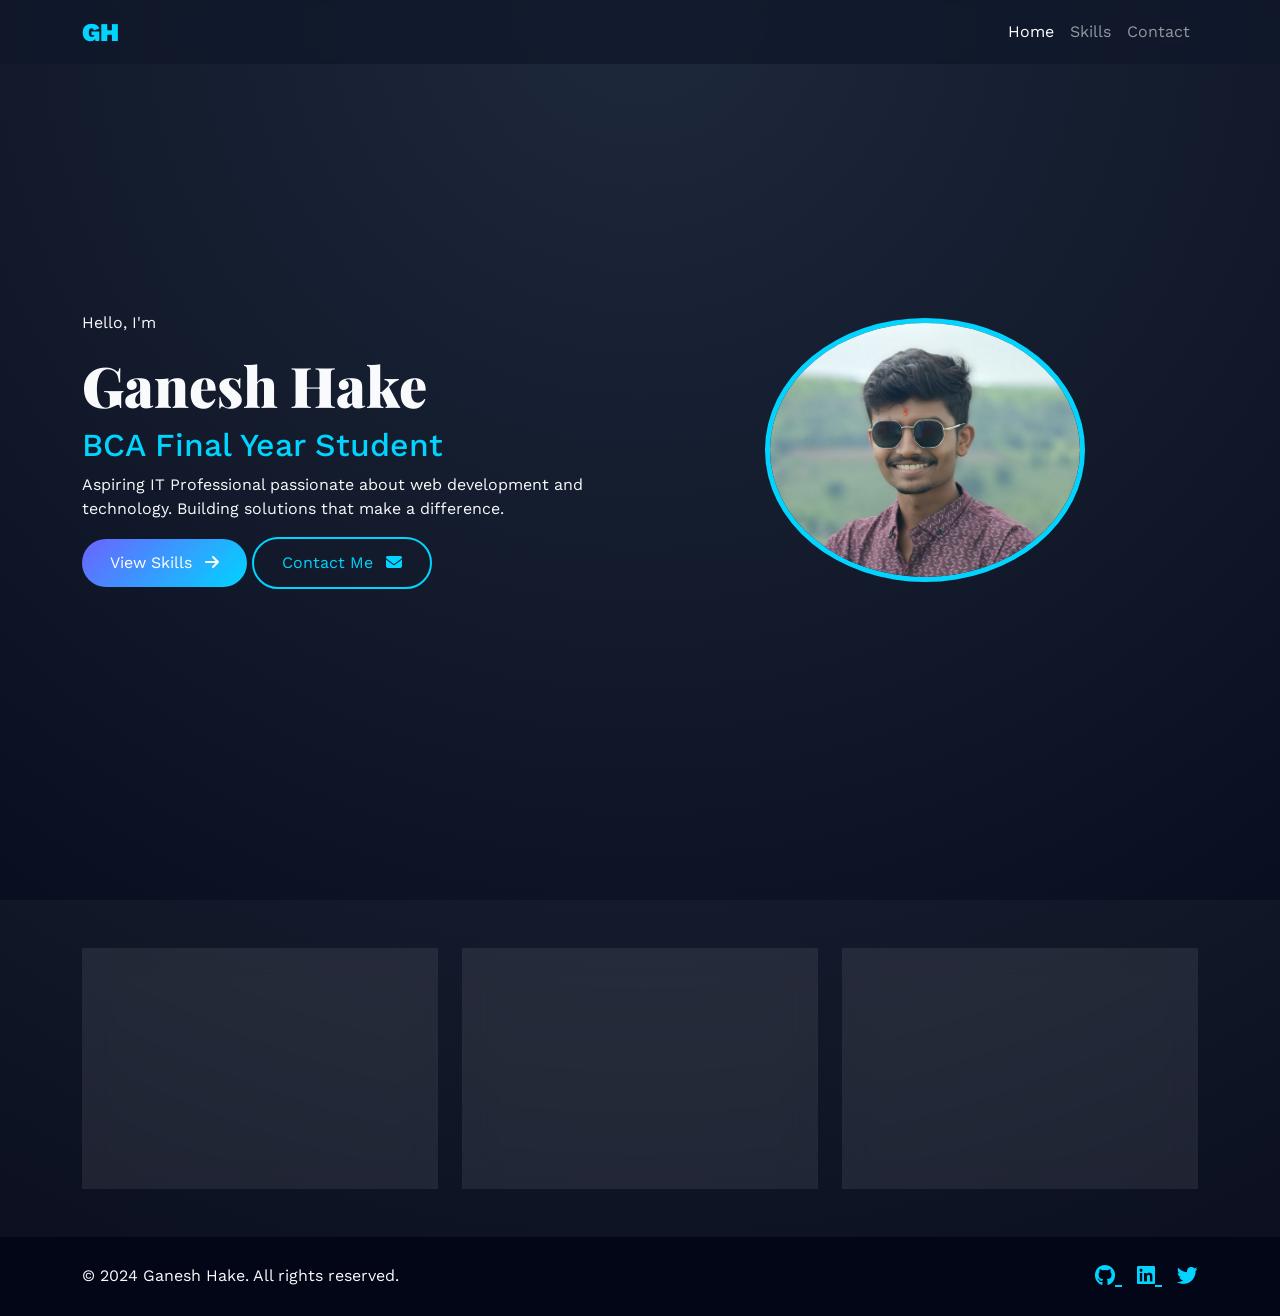
==== index.html @ a3e459bf "Add files via upload" ====
<!DOCTYPE html>
<html lang="en">
<head>
    <meta charset="UTF-8">
    <meta name="viewport" content="width=device-width, initial-scale=1.0">
    <title>Ganesh Hake - Portfolio</title>
    
    <!-- Bootstrap 5 CSS -->
    <link href="https://cdn.jsdelivr.net/npm/bootstrap@5.3.0/dist/css/bootstrap.min.css" rel="stylesheet">
    
    <!-- Font Awesome for Icons -->
    <link rel="stylesheet" href="https://cdnjs.cloudflare.com/ajax/libs/font-awesome/6.4.0/css/all.min.css">
    
    <!-- Google Fonts -->
    <link href="https://fonts.googleapis.com/css2?family=Playfair+Display:wght@700;900&family=Work+Sans:wght@300;400;500;600&display=swap" rel="stylesheet">
    
    <!-- Custom CSS -->
    <link rel="stylesheet" href="css/style.css">
</head>
<body>
    <!-- Navigation Bar -->
    <nav class="navbar navbar-expand-lg navbar-dark fixed-top">
        <div class="container">
            <a class="navbar-brand" href="index.html">
                <span class="brand-text">GH</span>
            </a>
            <button class="navbar-toggler" type="button" data-bs-toggle="collapse" data-bs-target="#navbarNav">
                <span class="navbar-toggler-icon"></span>
            </button>
            <div class="collapse navbar-collapse" id="navbarNav">
                <ul class="navbar-nav ms-auto">
                    <li class="nav-item">
                        <a class="nav-link active" href="index.html">Home</a>
                    </li>
                    <li class="nav-item">
                        <a class="nav-link" href="about.html">Skills</a>
                    </li>
                    <li class="nav-item">
                        <a class="nav-link" href="contact.html">Contact</a>
                    </li>
                </ul>
            </div>
        </div>
    </nav>

    <!-- Hero Section -->
    <section class="hero-section" id="home">
        <div class="hero-background"></div>
        <div class="container">
            <div class="row align-items-center min-vh-100">
                <div class="col-lg-6 hero-content">
                    <div class="hero-text">
                        <p class="hero-greeting fade-in-up">Hello, I'm</p>
                        <h1 class="hero-name fade-in-up delay-1">Ganesh Hake</h1>
                        <h2 class="hero-title fade-in-up delay-2">BCA Final Year Student</h2>
                        <p class="hero-description fade-in-up delay-3">
                            Aspiring IT Professional passionate about web development and technology. 
                            Building solutions that make a difference.
                        </p>
                        <div class="hero-buttons fade-in-up delay-4">
                            <a href="about.html" class="btn btn-primary btn-custom">
                                View Skills
                                <i class="fas fa-arrow-right ms-2"></i>
                            </a>
                            <a href="contact.html" class="btn btn-outline btn-custom-outline">
                                Contact Me
                                <i class="fas fa-envelope ms-2"></i>
                            </a>
                        </div>
                    </div>
                </div>
                <div class="col-lg-6 hero-image-container">
                    <div class="profile-image-wrapper fade-in-up delay-2">
                        <!-- Placeholder profile image -->
                        <div class="profile-image">
                            <img src="assets/images/me.jpg" alt="Ganesh Hake Profile">
                        </div>
                        <div class="profile-decoration decoration-1"></div>
                        <div class="profile-decoration decoration-2"></div>
                        <div class="profile-decoration decoration-3"></div>
                    </div>
                </div>
            </div>
        </div>
        
        <!-- Scroll indicator -->
        <div class="scroll-indicator">
            <div class="scroll-arrow"></div>
        </div>
    </section>

    <!-- Quick Highlights Section -->
    <section class="highlights-section py-5">
        <div class="container">
            <div class="row g-4">
                <div class="col-md-4">
                    <div class="highlight-card" data-animate="fadeInUp">
                        <div class="highlight-icon">
                            <i class="fas fa-graduation-cap"></i>
                        </div>
                        <h3>Education</h3>
                        <p>BCA Final Year Student focused on practical application of technology</p>
                    </div>
                </div>
                <div class="col-md-4">
                    <div class="highlight-card" data-animate="fadeInUp" data-delay="100">
                        <div class="highlight-icon">
                            <i class="fas fa-code"></i>
                        </div>
                        <h3>Development</h3>
                        <p>Proficient in web technologies and modern development practices</p>
                    </div>
                </div>
                <div class="col-md-4">
                    <div class="highlight-card" data-animate="fadeInUp" data-delay="200">
                        <div class="highlight-icon">
                            <i class="fas fa-rocket"></i>
                        </div>
                        <h3>Innovation</h3>
                        <p>Always learning and exploring new technologies</p>
                    </div>
                </div>
            </div>
        </div>
    </section>

    <!-- Footer -->
    <footer class="footer py-4">
        <div class="container">
            <div class="row align-items-center">
                <div class="col-md-6 text-center text-md-start">
                    <p class="mb-0">&copy; 2024 Ganesh Hake. All rights reserved.</p>
                </div>
                <div class="col-md-6 text-center text-md-end">
                    <div class="social-links">
                        <a href="#" class="social-link" aria-label="GitHub">
                            <i class="fab fa-github"></i>
                        </a>
                        <a href="#" class="social-link" aria-label="LinkedIn">
                            <i class="fab fa-linkedin"></i>
                        </a>
                        <a href="#" class="social-link" aria-label="Twitter">
                            <i class="fab fa-twitter"></i>
                        </a>
                    </div>
                </div>
            </div>
        </div>
    </footer>

    <!-- Bootstrap JS Bundle -->
    <script src="https://cdn.jsdelivr.net/npm/bootstrap@5.3.0/dist/js/bootstrap.bundle.min.js"></script>
    
    <!-- Custom JavaScript -->
    <script src="js/script.js"></script>
</body>
</html>
---- css/style.css ----
/* =====================
   Global Styles
===================== */
:root {
  --primary: #6c63ff;
  --secondary: #00d4ff;
  --dark: #0f172a;
  --light: #f8fafc;
  --glass: rgba(255, 255, 255, 0.08);
}

* {
  margin: 0;
  padding: 0;
  box-sizing: border-box;
}

body {
  font-family: 'Work Sans', sans-serif;
  background: radial-gradient(circle at top, #1e293b, #020617);
  color: var(--light);
  overflow-x: hidden;
}

/* =====================
   Navbar
===================== */
.navbar {
  background: rgba(15, 23, 42, 0.75);
  backdrop-filter: blur(10px);
}

.brand-text {
  font-size: 1.6rem;
  font-weight: 900;
  color: var(--secondary);
}

/* =====================
   Hero Section
===================== */
.hero-section {
  position: relative;
}

.hero-name {
  font-family: 'Playfair Display', serif;
  font-size: 3.5rem;
  font-weight: 900;
}

.hero-title {
  color: var(--secondary);
}

.hero-description {
  max-width: 520px;
  opacity: 0.9;
}

/* Buttons */
.btn-custom {
  background: linear-gradient(135deg, var(--primary), var(--secondary));
  border: none;
  color: #fff;
  padding: 12px 28px;
  border-radius: 30px;
}

.btn-custom:hover {
  transform: translateY(-3px);
}

.btn-custom-outline {
  border: 2px solid var(--secondary);
  color: var(--secondary);
  padding: 12px 28px;
  border-radius: 30px;
}

.btn-custom-outline:hover {
  background: var(--secondary);
  color: #000;
}

/* =====================
   Profile Image
===================== */
.profile-image-wrapper {
  position: relative;
  width: 320px;
  margin: auto;
}

.profile-image img {
  width: 100%;
  border-radius: 50%;
  border: 5px solid var(--secondary);
}

/* =====================
   Highlights Section
===================== */
.highlights-section {
  background: rgba(255, 255, 255, 0.03);
}

.highlight-card {
  background: var(--glass);
  backdrop-filter: blur(14px);
  border-radius: 20px;
  padding: 30px;
  text-align: center;
  transition: all 0.4s ease;
}

.highlight-card:hover {
  transform: translateY(-12px);
  box-shadow: 0 20px 40px rgba(0, 212, 255, 0.15);
}

.highlight-icon {
  font-size: 2.5rem;
  color: var(--secondary);
  margin-bottom: 15px;
}

/* =====================
   Footer
===================== */
.footer {
  background: #020617;
}

.social-link {
  color: var(--secondary);
  font-size: 1.3rem;
  margin-left: 15px;
}

.social-link:hover {
  color: #fff;
}

/* =====================
   Animations
===================== */
.fade-in-up {
  opacity: 0;
  transform: translateY(30px);
  animation: fadeUp 1s forwards;
}

.delay-1 { animation-delay: 0.3s; }
.delay-2 { animation-delay: 0.6s; }
.delay-3 { animation-delay: 0.9s; }
.delay-4 { animation-delay: 1.2s; }

@keyframes fadeUp {
  to {
    opacity: 1;
    transform: translateY(0);
  }
}

/* =====================
   Page Header
===================== */
.page-header {
  padding: 140px 0 80px;
  background: linear-gradient(135deg, rgba(108,99,255,0.15), rgba(0,212,255,0.08));
}

.page-title {
  font-family: 'Playfair Display', serif;
  font-size: 3rem;
}

/* =====================
   Education Card
===================== */
.education-card {
  display: flex;
  gap: 25px;
  background: var(--glass);
  backdrop-filter: blur(14px);
  border-radius: 20px;
  padding: 30px;
}

.education-icon {
  font-size: 2.5rem;
  color: var(--secondary);
}

.highlight-badge {
  display: inline-block;
  margin: 8px 8px 0 0;
  padding: 6px 14px;
  background: rgba(0,212,255,0.15);
  border-radius: 20px;
  font-size: 0.85rem;
}

/* =====================
   Skills Progress
===================== */
.skill-item {
  background: var(--glass);
  padding: 20px;
  border-radius: 16px;
}

.skill-header {
  display: flex;
  justify-content: space-between;
  margin-bottom: 8px;
}

.skill-bar {
  height: 8px;
  background: rgba(255,255,255,0.15);
  border-radius: 10px;
  overflow: hidden;
}

.skill-progress {
  height: 100%;
  width: 0;
  background: linear-gradient(90deg, var(--primary), var(--secondary));
  border-radius: 10px;
  transition: width 1.5s ease;
}

/* =====================
   Skill Category Cards
===================== */
.skill-category-card {
  background: var(--glass);
  backdrop-filter: blur(14px);
  padding: 30px;
  border-radius: 20px;
  transition: 0.4s;
  height: 100%;
}

.skill-category-card:hover {
  transform: translateY(-12px);
  box-shadow: 0 25px 40px rgba(0,212,255,0.18);
}

.category-icon {
  font-size: 2.2rem;
  color: var(--secondary);
  margin-bottom: 15px;
}

.category-skills {
  padding-left: 18px;
}

/* =====================
   CTA Section
===================== */
.cta-card {
  background: linear-gradient(135deg, var(--primary), var(--secondary));
  padding: 50px;
  border-radius: 25px;
  text-align: center;
  color: #fff;
}

/* =====================
   Contact Section
===================== */
.contact-info-wrapper,
.contact-form-wrapper {
  background: var(--glass);
  backdrop-filter: blur(14px);
  padding: 35px;
  border-radius: 20px;
}

/* Contact Info */
.contact-info-item {
  display: flex;
  gap: 15px;
  margin-bottom: 20px;
}

.contact-icon {
  font-size: 1.5rem;
  color: var(--secondary);
  min-width: 40px;
}

/* Social Media Large */
.social-links-large {
  display: flex;
  flex-wrap: wrap;
  gap: 15px;
}

.social-link-large {
  display: flex;
  align-items: center;
  gap: 8px;
  padding: 10px 18px;
  border-radius: 30px;
  background: rgba(255,255,255,0.1);
  color: var(--secondary);
  transition: 0.3s;
}

.social-link-large:hover {
  background: var(--secondary);
  color: #000;
  transform: translateY(-5px);
}

/* =====================
   Form Styling
===================== */
.form-control {
  background: rgba(255,255,255,0.08);
  border: 1px solid rgba(255,255,255,0.15);
  color: #fff;
}

.form-control::placeholder {
  color: rgba(255,255,255,0.6);
}

.form-control:focus {
  background: rgba(255,255,255,0.12);
  border-color: var(--secondary);
  box-shadow: 0 0 0 0.15rem rgba(0,212,255,0.25);
  color: #fff;
}

/* =====================
   Additional Info
===================== */
.info-card {
  background: linear-gradient(135deg, var(--primary), var(--secondary));
  padding: 40px;
  border-radius: 25px;
  color: #fff;
}

.info-card i {
  font-size: 2.5rem;
}
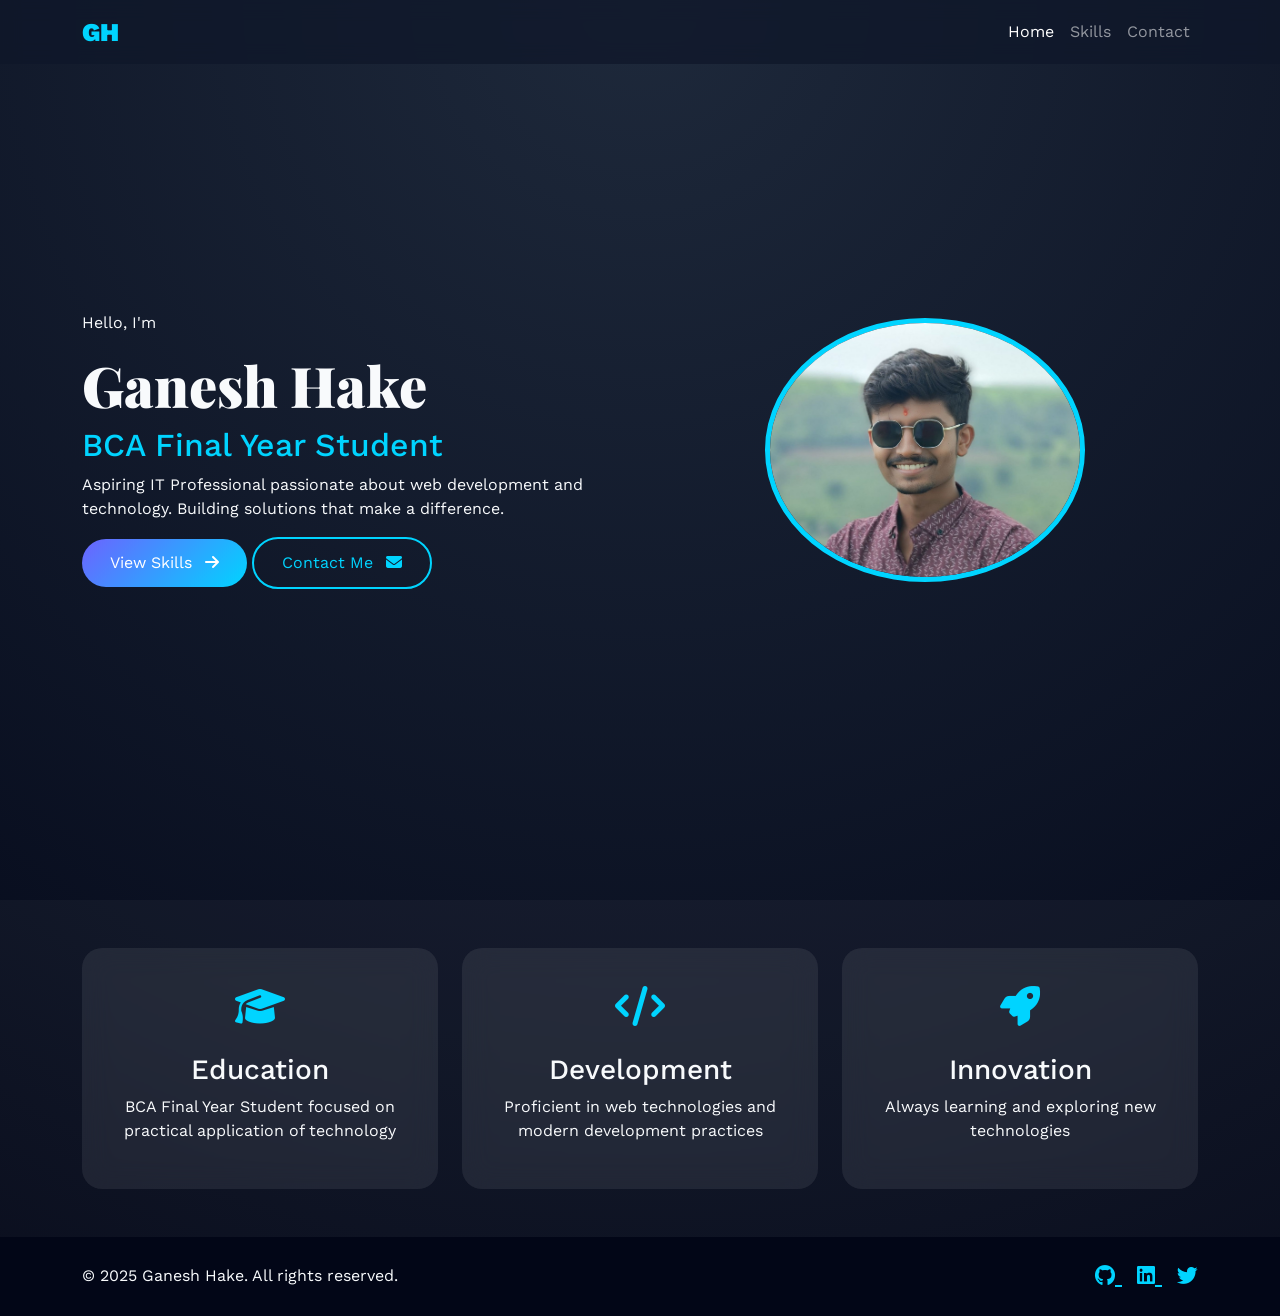
==== commit 38279752: "Update index.html Important text changes are done." ====
--- a/index.html
+++ b/index.html
@@ -129,7 +129,7 @@
         <div class="container">
             <div class="row align-items-center">
                 <div class="col-md-6 text-center text-md-start">
-                    <p class="mb-0">&copy; 2024 Ganesh Hake. All rights reserved.</p>
+                    <p class="mb-0">&copy; 2025 Ganesh Hake. All rights reserved.</p>
                 </div>
                 <div class="col-md-6 text-center text-md-end">
                     <div class="social-links">
@@ -154,4 +154,5 @@
     <!-- Custom JavaScript -->
     <script src="js/script.js"></script>
 </body>
-</html>+
+</html>
